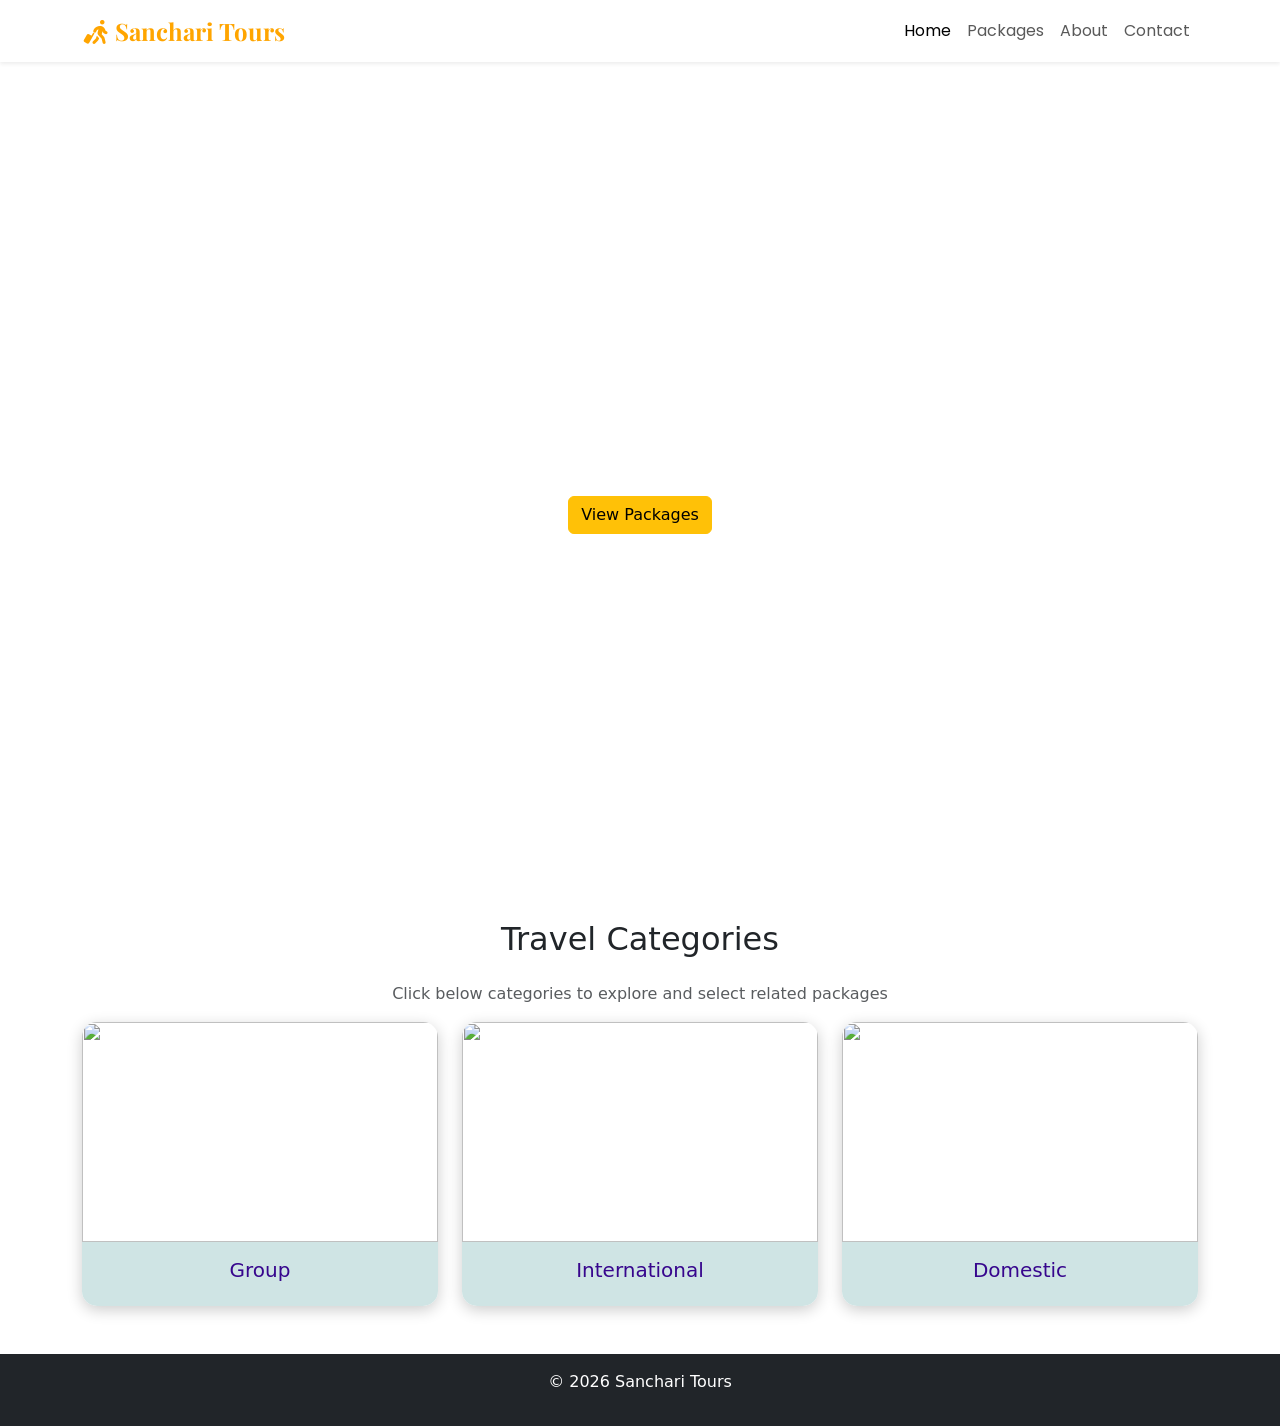
==== index.html @ 319531aa "Initial commit" ====
<!DOCTYPE html>
<html lang="en">
<head>
<meta charset="UTF-8">
<meta name="viewport" content="width=device-width, initial-scale=1">
<title>Sanchari Tours</title>
<link rel="stylesheet" href="https://cdnjs.cloudflare.com/ajax/libs/font-awesome/6.5.0/css/all.min.css">
<link href="https://fonts.googleapis.com/css2?family=Poppins:wght@400;600&family=Playfair+Display:wght@600&display=swap" rel="stylesheet">
<link href="https://cdn.jsdelivr.net/npm/bootstrap@5.3.0/dist/css/bootstrap.min.css" rel="stylesheet">
<link rel="stylesheet" href="style.css">
</head>

<body>

<nav class="navbar navbar-expand-lg navbar-light bg-white shadow-sm">
<div class="container">
<a class="navbar-brand fw-bold" href="index.html"> <i class="fa-solid fa-person-walking-luggage"></i> Sanchari Tours</a>

<button class="navbar-toggler" data-bs-toggle="collapse" data-bs-target="#menu">
<span class="navbar-toggler-icon"></span>
</button>

<div class="collapse navbar-collapse" id="menu">
<ul class="navbar-nav ms-auto">
<li><a class="nav-link active" href="index.html">Home</a></li>
<li><a class="nav-link" href="#categories">Packages</a></li>
<li><a class="nav-link" href="about.html">About</a></li>
<li><a class="nav-link" href="contact.html">Contact</a></li>
</ul>
</div>
</div>
</nav>

<section class="hero text-white text-center d-flex align-items-center">
<div class="container">
<h1>EXPLOREEE</h1>
<p>Discover extraordinary destinations and create unforgettable memories with Sanchari's expertly crafted travel experiences.</p>
<a href="#categories" class="btn btn-warning">View Packages</a>
</div>
</section>

<section id="categories" class="container my-5">
    <h2 class="text-center mb-4">Travel Categories</h2>
    <p class="text-center text-muted"> Click below categories to explore and select related packages </p>
    <div class="row">
        <div class="col-md-4">
            <div class="card" onclick="window.location.href='group.html'" style="cursor:pointer;">
                <img src="E:\front end\sanchari\group.jpg">
                <div class="card-body text-center">
                    <h5>Group</h5>
                </div>
            </div>
        </div>
        <div class="col-md-4">
            <div class="card" onclick="window.location.href='international.html'" style="cursor:pointer;">
                <img src="E:\front end\sanchari\international.jpg">
                <div class="card-body text-center">
                    <h5>International</h5>
                </div>
            </div>
        </div>
        <div class="col-md-4">
            <div class="card" onclick="window.location.href='domestic.html'" style="cursor:pointer;">
                <img src="E:\front end\sanchari\indian.jpg">
                <div class="card-body text-center">
                    <h5>Domestic</h5>
                </div>
            </div>
        </div>
    </div>
</section>

<footer class="bg-dark text-white text-center p-3">
<p>© 2026 Sanchari Tours</p>
</footer>
<script src="https://cdn.jsdelivr.net/npm/bootstrap@5.3.0/dist/js/bootstrap.bundle.min.js"></script>
</body>
</html>
---- style.css ----
.hero {
    height: 90vh;
    background-image: url("https://images.unsplash.com/photo-1675084184839-bb084eadd9d8?q=80&w=719&auto=format&fit=crop&ixlib=rb-4.1.0&ixid=M3wxMjA3fDB8MHxwaG90by1wYWdlfHx8fGVufDB8fHx8fA%3D%3D");
    background-size: cover;
    background-position: center;
}
.card:hover {
transform: scale(1.05);
transition: 0.3s;
}
.card {
    border: none;
    border-radius: 15px;
    overflow: hidden;
    transition: 0.4s;
    box-shadow: 0 4px 15px rgba(0,0,0,0.2);
}

.card img {
    height: 220px;
    object-fit: cover;
    width: 100%;
}

.card-body {
    background: #cfe4e4;
    color: rgb(55, 6, 141);
    font-weight: bold;
    text-align: center;
}
.card:hover {
    transform: translateY(-10px) scale(1.03);
}
.about-desc{
    background-color: rgb(255, 199, 114) ;
    color: black;
}
form {
    background: #d5eaff;
}

button {
    font-weight: bold;
}
.cheader h2{
    color: #0071e9;
}
html{
    scroll-behavior: smooth;
}
.navbar-brand {
    font-family: 'Playfair Display', serif;
    font-size: 1.5rem;
    color: orange;
}
#menu{
    font-family: 'Poppins', sans-serif;
}
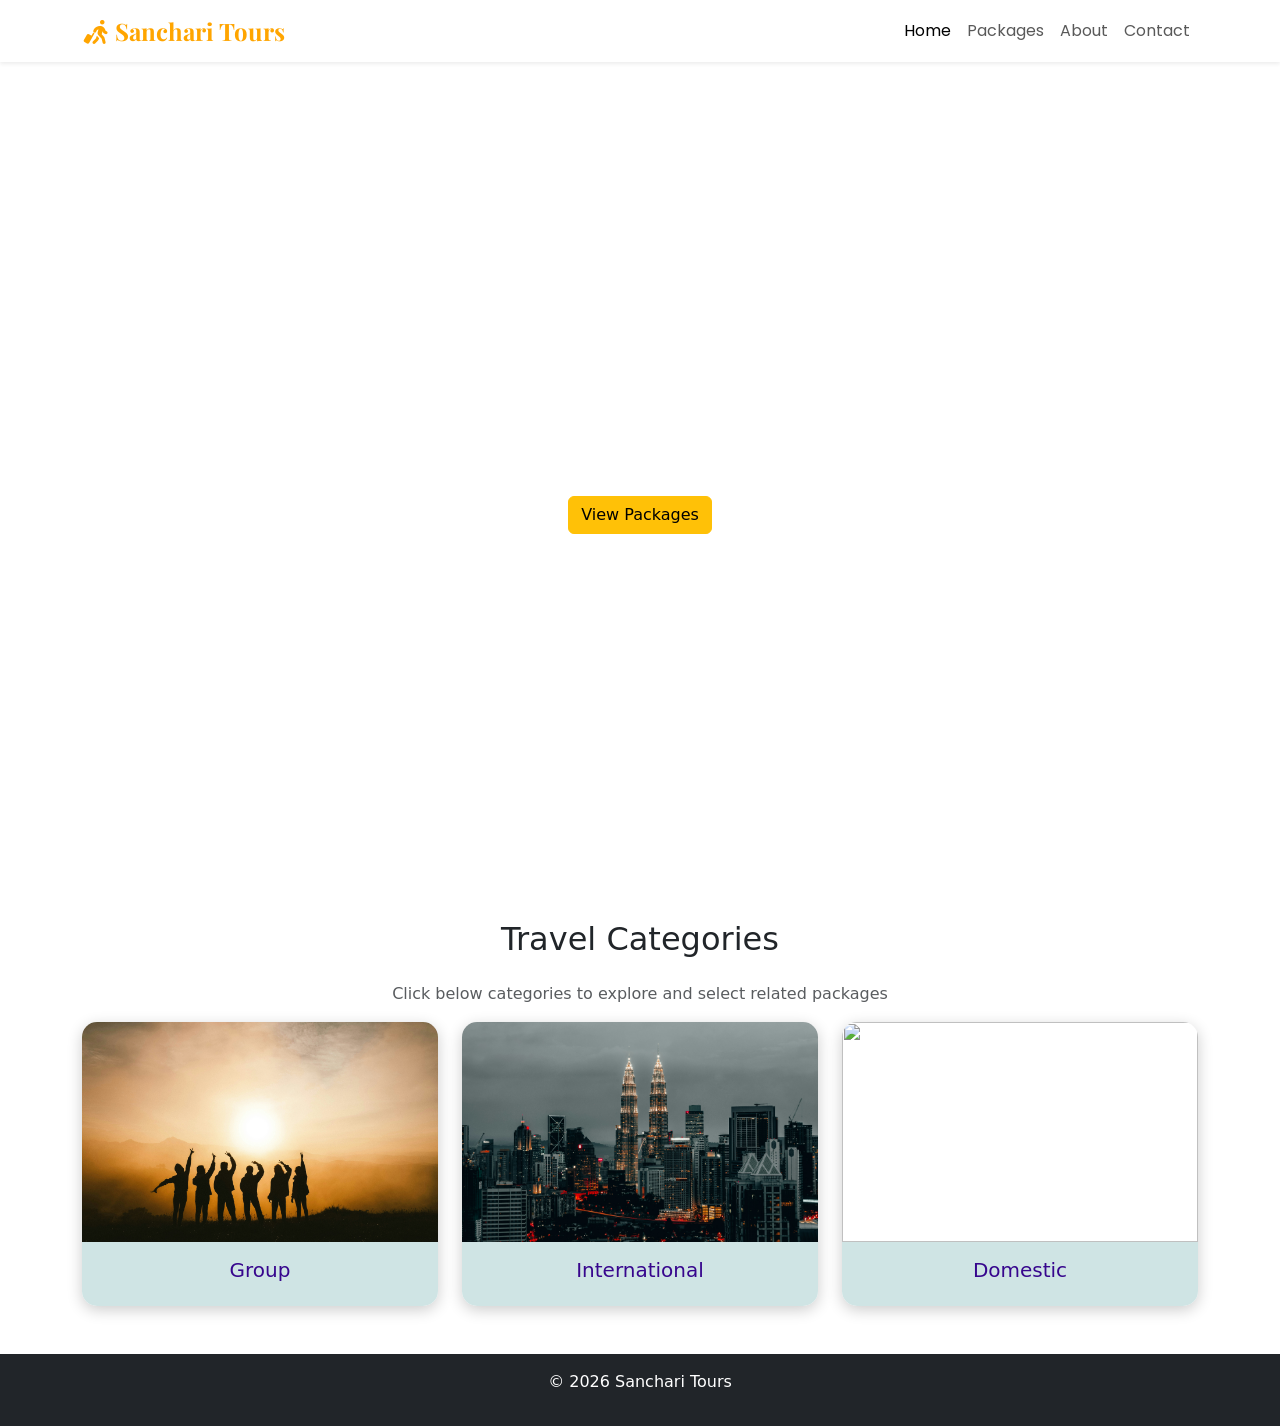
==== commit 1a9602c1: "fixed image paths" ====
--- a/index.html
+++ b/index.html
@@ -45,7 +45,7 @@
     <div class="row">
         <div class="col-md-4">
             <div class="card" onclick="window.location.href='group.html'" style="cursor:pointer;">
-                <img src="E:\front end\sanchari\group.jpg">
+                <img src=".\images\group.jpg">
                 <div class="card-body text-center">
                     <h5>Group</h5>
                 </div>
@@ -53,7 +53,7 @@
         </div>
         <div class="col-md-4">
             <div class="card" onclick="window.location.href='international.html'" style="cursor:pointer;">
-                <img src="E:\front end\sanchari\international.jpg">
+                <img src=".\images\international.jpg">
                 <div class="card-body text-center">
                     <h5>International</h5>
                 </div>
@@ -61,7 +61,7 @@
         </div>
         <div class="col-md-4">
             <div class="card" onclick="window.location.href='domestic.html'" style="cursor:pointer;">
-                <img src="E:\front end\sanchari\indian.jpg">
+                <img src=".\images\indian.jpg">
                 <div class="card-body text-center">
                     <h5>Domestic</h5>
                 </div>
